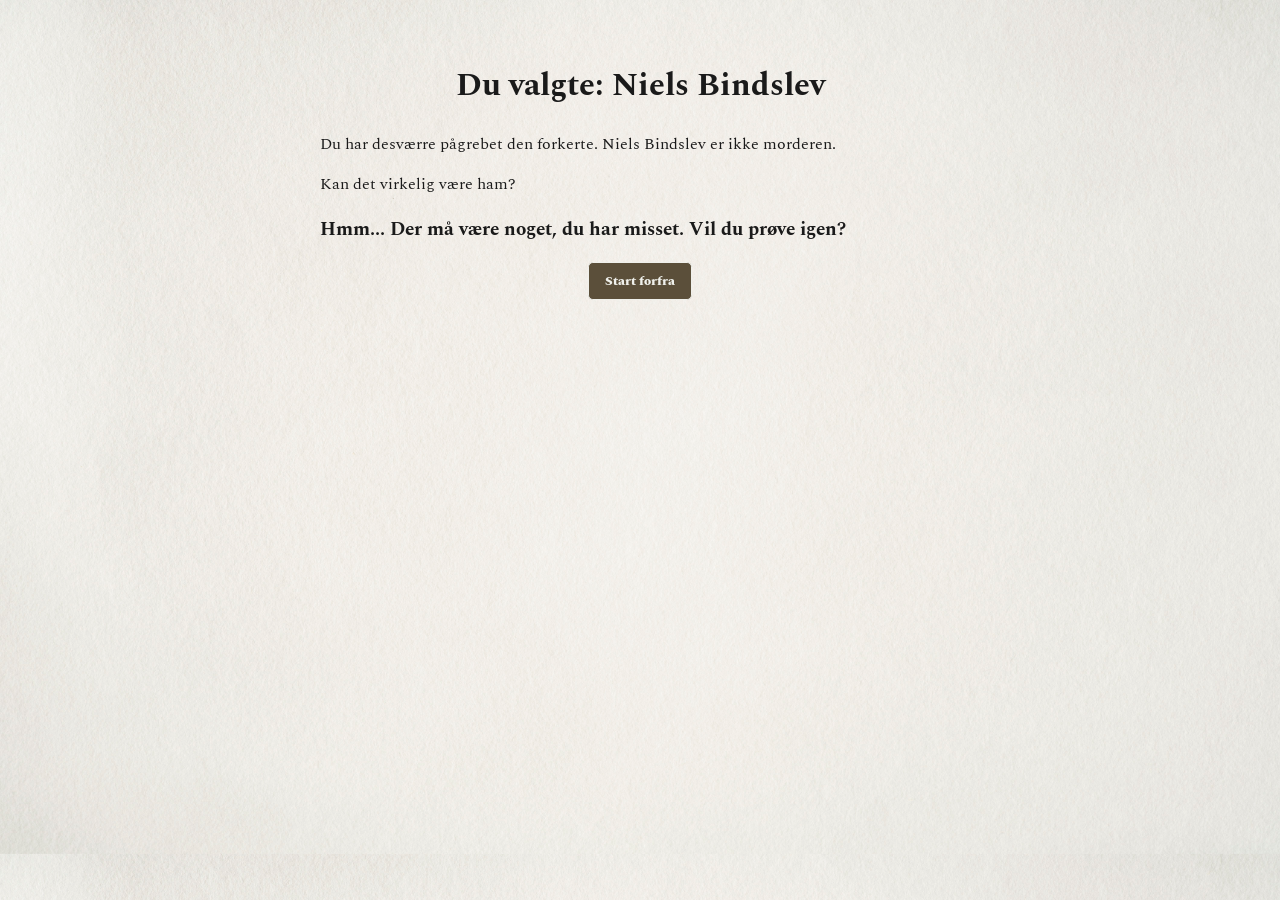
==== afslutning-niels.html @ 5cf9225d "add game endings for guessing petrine and jakob as well as a placeholder for niels" ====
<!doctype html>
<html lang="da">
	<head>
		<meta charset="UTF-8" />
		<meta name="viewport" content="width=device-width, initial-scale=1" />
		<title>Pigen i grøften</title>
		<link rel="stylesheet" href="shared.css" />
		<nav></nav>
	</head>
	<body>
		<main>
			<h1>Du valgte: Niels Bindslev</h1>
			<p>
				Du har desværre pågrebet den forkerte. Niels Bindslev er ikke morderen.
			</p>
			<p>Kan det virkelig være ham?</p>
			<h3>Hmm... Der må være noget, du har misset. Vil du prøve igen?</h3>
			<a href="index.html"><button type="button">Start forfra</button></a>
		</main>
	</body>
</html>
---- shared.css ----
@import url("https://fonts.googleapis.com/css2?family=Spectral:ital,wght@0,200;0,300;0,400;0,500;0,600;0,700;0,800;1,200;1,300;1,400;1,500;1,600;1,700;1,800&display=swap");
:root {
	--brown: #5b4f3a;
	--beige-light: #d0d1cd;
	--beige-lighter: #eff0eb;
	--background: #fdfdfb;
	--text: #1a1a1a;
	--navy-soft: rgba(117, 119, 99, 0.12);

	font-family: "Spectral", serif;
	font-kerning: none;
	/*	background-color: var(--background);*/
	color: var(--text);
}

a:has(> button) {
	text-decoration: none;
}

body {
	min-height: 100%;
	background-image: url("background.jpg");
	background-size: cover;
}
main {
	max-width: min(80%, 80ch);
	margin: 0 auto;
	padding: 2rem 1rem;
}

button {
	font-family: "Spectral", serif;
	font-weight: 800;
	padding: 0.5rem 1rem;
	background-color: var(--brown);
	color: var(--beige-lighter);
	border-radius: 0.3rem;
	border: 1px solid var(--beige-lighter);
	display: block;
	margin: 0 auto;
}

h1 {
	text-align: center;
}

button:hover {
	cursor: pointer;
	border: 1px solid var(--beige-light);
}

button.disabled-button {
	background-color: var(--beige-light);
	color: var(--brown);
	border: 1px solid var(--brown);
	cursor: not-allowed;
}
button:focus {
	border: 1px solid var(--brown);
}

div.float-box {
	margin: 2rem;
	padding: 1rem;
	background-color: #eff0eb53;
	/* blur effect */
	backdrop-filter: blur(2px);
	-webkit-backdrop-filter: blur(2px);

	border-radius: 0.5rem;
	box-shadow: 0px 4px 6px rgba(0, 0, 0, 0.1);
	max-width: min(10rem, 70vw);

	right: 0;
	top: 0;
	position: sticky;
}

@media screen and (max-width: 490px) {
	div.float-box {
		/* center the box horizontally */
		margin-left: auto;
		margin-right: auto;
		max-width: 70vw;
	}
}

@media screen and (min-width: 1150px) {
	div.float-box {
		position: absolute;
		right: 0;
		top: 0;
	}
}

div.float-box > p {
	text-align: center;
}
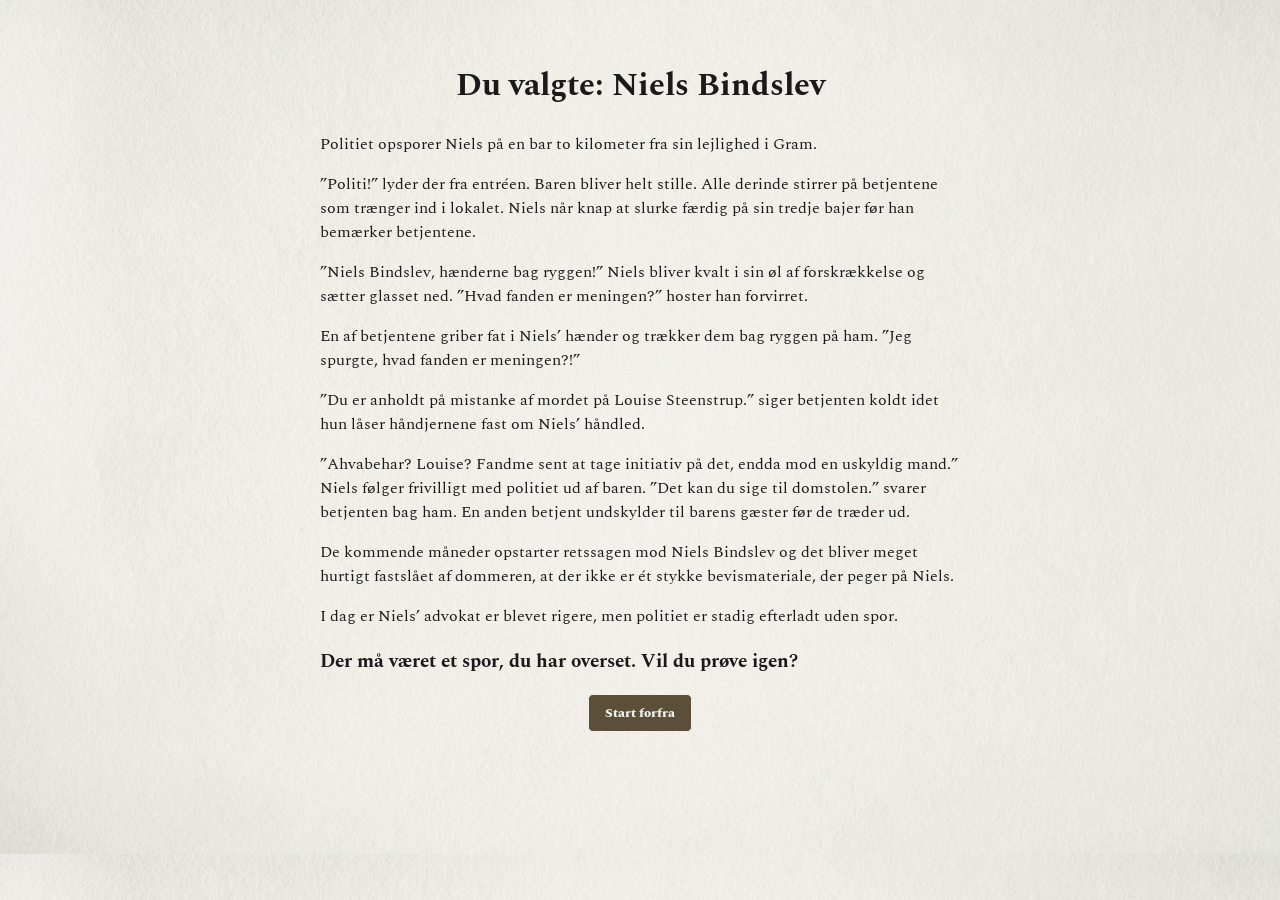
==== commit a07f69d1: "new epilogue" ====
--- a/afslutning-niels.html
+++ b/afslutning-niels.html
@@ -11,11 +11,44 @@
 		<main>
 			<h1>Du valgte: Niels Bindslev</h1>
 			<p>
-				Du har desværre pågrebet den forkerte. Niels Bindslev er ikke morderen.
+				Politiet opsporer Niels på en bar to kilometer fra sin lejlighed i Gram.
 			</p>
-			<p>Kan det virkelig være ham?</p>
-			<h3>Hmm... Der må være noget, du har misset. Vil du prøve igen?</h3>
-			<a href="index.html"><button type="button">Start forfra</button></a>
+			<p>
+				”Politi!” lyder der fra entréen. Baren bliver helt stille. Alle derinde
+				stirrer på betjentene som trænger ind i lokalet. Niels når knap at
+				slurke færdig på sin tredje bajer før han bemærker betjentene.
+			</p>
+			<p>
+				”Niels Bindslev, hænderne bag ryggen!” Niels bliver kvalt i sin øl af
+				forskrækkelse og sætter glasset ned. ”Hvad fanden er meningen?” hoster
+				han forvirret.
+			</p>
+			<p>
+				En af betjentene griber fat i Niels’ hænder og trækker dem bag ryggen på
+				ham. ”Jeg spurgte, hvad fanden er meningen?!”
+			</p>
+			<p>
+				”Du er anholdt på mistanke af mordet på Louise Steenstrup.” siger
+				betjenten koldt idet hun låser håndjernene fast om Niels’ håndled.
+			</p>
+			<p>
+				”Ahvabehar? Louise? Fandme sent at tage initiativ på det, endda mod en
+				uskyldig mand.” Niels følger frivilligt med politiet ud af baren. ”Det
+				kan du sige til domstolen.” svarer betjenten bag ham. En anden betjent
+				undskylder til barens gæster før de træder ud.
+			</p>
+			<p>
+				De kommende måneder opstarter retssagen mod Niels Bindslev og det bliver
+				meget hurtigt fastslået af dommeren, at der ikke er ét stykke
+				bevismateriale, der peger på Niels.
+			</p>
+			<p>
+				I dag er Niels’ advokat er blevet rigere, men politiet er stadig
+				efterladt uden spor.
+			</p>
+			<h3>Der må været et spor, du har overset. Vil du prøve igen?</h3>
+				<a href="index.html"><button type="button">Start forfra</button></a>
+			</p>
 		</main>
 	</body>
 </html>
